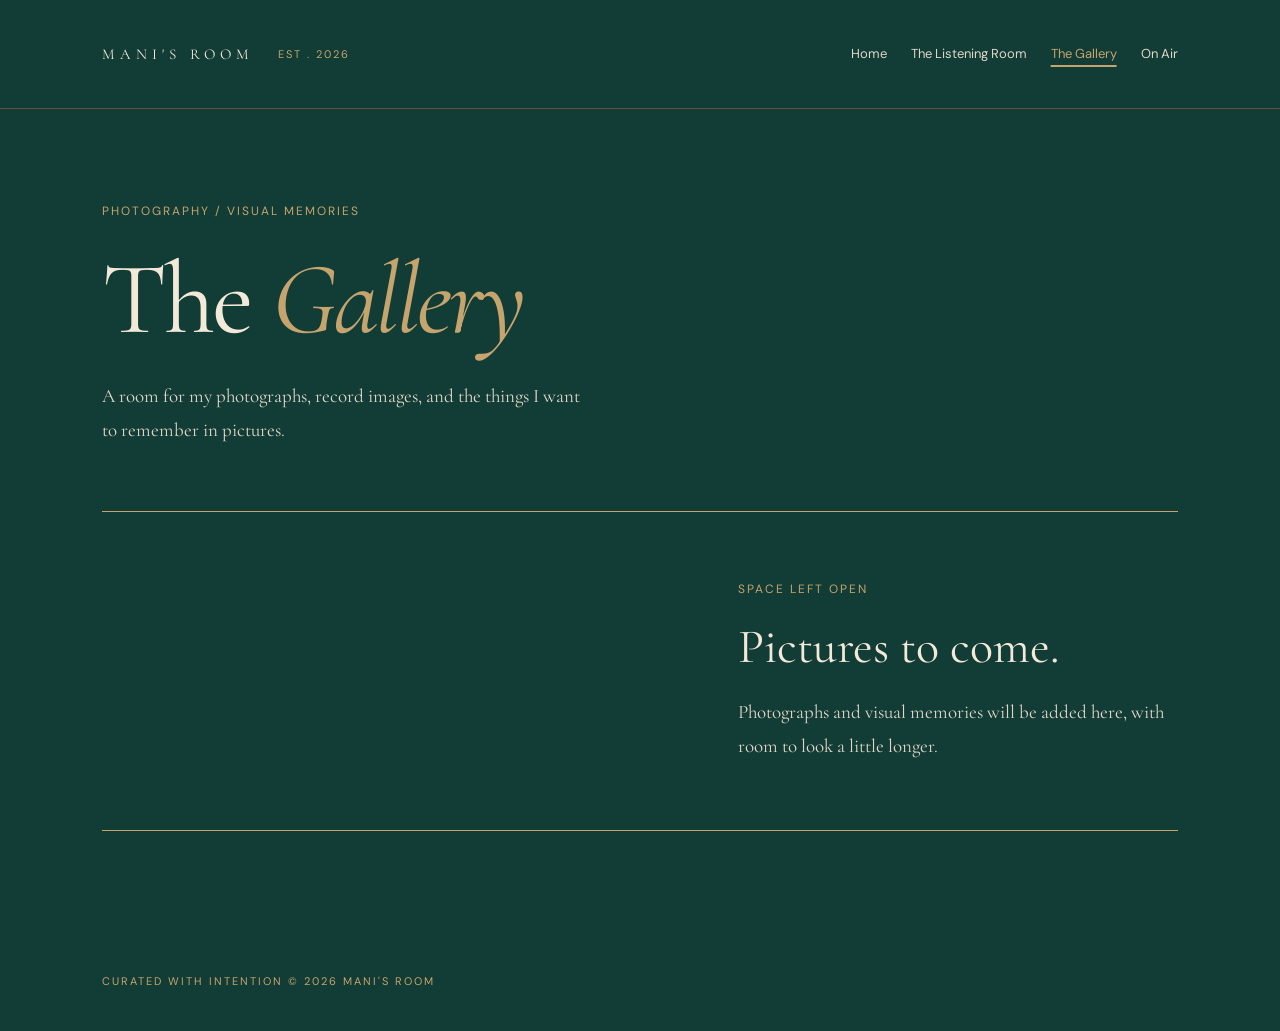
==== gallery.html @ 36a0f58a "Add personal rooms and accessible shared navigation" ====
<!DOCTYPE html>
<html lang="en">
<head>
    <meta charset="UTF-8">
    <meta name="viewport" content="width=device-width, initial-scale=1.0">
    <title>The Gallery | Mani's Room</title>
    <link rel="stylesheet" href="style.css">
</head>
<body>
    <a class="skip-link" href="#main-content">Skip to content</a>
    <header class="site-header">
        <div class="site-identity">
            <a class="logo" href="index.html">MANI'S ROOM</a>
            <span class="edition">EST . 2026</span>
        </div>
        <nav class="site-nav" aria-label="Main navigation">
            <ul>
                <li><a href="index.html">Home</a></li>
                <li><a href="listening.html">The Listening Room</a></li>
                <li><a href="gallery.html" aria-current="page">The Gallery</a></li>
                <li><a href="radio.html">On Air</a></li>
            </ul>
        </nav>
    </header>

    <main id="main-content" class="room room--gallery" tabindex="-1">
        <div class="room-intro">
            <p class="room-label">PHOTOGRAPHY / VISUAL MEMORIES</p>
            <h1>The <em>Gallery</em></h1>
            <p class="room-description">A room for my photographs, record images, and the things I want to remember in pictures.</p>
        </div>
        <section class="gallery-space" aria-labelledby="gallery-heading">
            <div class="gallery-note">
                <p class="room-label">SPACE LEFT OPEN</p>
                <h2 id="gallery-heading">Pictures to come.</h2>
                <p>Photographs and visual memories will be added here, with room to look a little longer.</p>
            </div>
        </section>
    </main>

    <footer>
        <p>CURATED WITH INTENTION &copy; 2026 MANI'S ROOM</p>
    </footer>
</body>
</html>
---- style.css ----
@import url('https://fonts.googleapis.com/css2?family=Cormorant+Garamond:wght@400;500;600&family=DM+Sans:wght@400;500;600&display=swap');


:root {
  --espresso: #123C36;
  --cream: #F3E9D8;
  --brass: #C5A46D;
  --plum: #B85D32;
  --muted: #E0D7C8;
}


* {
  box-sizing: border-box;
}

html {
  scroll-behavior: smooth;
}

body {
  margin: 0;
  background: var(--espresso);
  color: var(--cream);
  font-family: "Cormorant Garamond", Georgia, serif;
}

.site-header {
  display: flex;
  justify-content: space-between;
  align-items: center;
  padding: 32px 8%;
  border-bottom: 1px solid #665044;
}

.logo {
  font-size: 15px;
  letter-spacing: 5px;
}

.edition, .eyebrow, .button, footer {
  font-family: "DM Sans", sans-serif;
  letter-spacing: 2px;
  font-size: 11px;
}

.edition, .eyebrow {
  color: var(--brass);
}

.hero {
  min-height: 75vh;
  display: flex;
  flex-direction: column;
  align-items: center;
  justify-content: center;
  padding: 80px 8%;
  text-align: center;
}

h1 {
  font-size: clamp(55px, 9vw, 120px);
  font-weight: normal;
  line-height: 1.05;
  letter-spacing: -3px;
  margin: 25px 0;
}

h1 em {
  color: var(--brass);
  font-weight: normal;
}

.intro {
  font-size: 19px;
  line-height: 1.7;
  color: var(--muted);
  max-width: 440px;
  text-align:center;
}

.button {
  display: inline-block;
  margin-top: 28px;
  padding: 18px 28px;
  background: var(--plum);
  color: white;
  text-decoration: none;
  border-radius: 3px;
  transition: background 0.2s;
}

.button:hover {
  background: #9C6670;
}

.about {
  padding: 100px 8%;
  background: #1C2825;
}

.about > p:first-child {
  color: var(--brass);
  font-family: "DM Sans", sans-serif;
  font-size: 11px;
  letter-spacing: 2px;
}

.about h2 {
  font-size: clamp(36px, 5vw, 65px);
  font-weight: normal;
}


.about > p:last-child {
  max-width: 550px;
  color: var(--muted);
  line-height: 1.8;
  font-size: 18px;
}

.hero-photo {
  width: 100%;
  max-width: 560px;
  margin: 50px auto 0;
}

.hero-photo img {
  display: block;
  width: 100%;
  height: auto;
  border-radius: 2px;
}

footer {
  padding: 32px 8%;
  color: var(--brass);
}

@media (max-width: 600px) {
  .site-header {
    padding: 24px 6%;
  }

  .hero, .about {
    padding-left: 6%;
    padding-right: 6%;
  }

  .logo {
    letter-spacing: 2px;
  }
}


@media (prefers-reduced-motion: reduce) {
  html {
    scroll-behavior: auto;
  }

  .button {
    transition: none;
  }
}

/* Shared navigation: all four rooms stay visible, including on phones. */
.site-header {
  flex-wrap: wrap;
  gap: 24px 40px;
}

.site-identity {
  display: flex;
  align-items: center;
  flex-wrap: wrap;
  gap: 16px 24px;
}

.logo {
  color: var(--cream);
  text-decoration: none;
}

.site-nav ul {
  display: flex;
  flex-wrap: wrap;
  gap: 8px 24px;
  list-style: none;
  padding: 0;
  margin: 0;
}

.site-nav a {
  display: inline-flex;
  align-items: center;
  min-height: 44px;
  font-family: "DM Sans", sans-serif;
  font-size: 13px;
  line-height: 1.5;
  color: var(--muted);
  text-decoration: none;
  text-underline-offset: 7px;
}

.site-nav a:hover,
.site-nav a[aria-current="page"] {
  color: var(--brass);
  text-decoration: underline;
}

.site-nav a[aria-current="page"] {
  text-decoration-thickness: 2px;
}

a:focus-visible {
  outline: 2px solid var(--cream);
  outline-offset: 5px;
}

.skip-link {
  position: absolute;
  top: 12px;
  left: 12px;
  z-index: 1;
  transform: translateY(-200%);
  padding: 14px 20px;
  background: var(--cream);
  color: var(--espresso);
  font-family: "DM Sans", sans-serif;
}

.skip-link:focus {
  transform: translateY(0);
}

/* Shared room typography; each room below has its own composition. */
.room {
  padding: 80px 8% 100px;
  min-height: 75vh;
}

.room-label {
  font-family: "DM Sans", sans-serif;
  font-size: 12px;
  line-height: 1.7;
  letter-spacing: 2px;
  color: var(--brass);
}

.room h1 {
  font-size: clamp(48px, 8vw, 104px);
}

.room h2 {
  font-size: clamp(30px, 4vw, 48px);
  font-weight: normal;
  line-height: 1.15;
  margin: 20px 0;
}

.room-description,
.listening-shelf > p:last-child,
.gallery-note > p:last-child,
.radio-note > p:last-child {
  font-size: 19px;
  line-height: 1.8;
  color: var(--muted);
  max-width: 480px;
}

/* A listening corner, with a quiet shelf for future playlists. */
.room--listening {
  display: grid;
  grid-template-columns: minmax(0, 1.2fr) minmax(0, 1fr);
  align-items: center;
  gap: 64px;
}

.listening-shelf {
  border-top: 1px solid var(--brass);
  padding-top: 32px;
}

/* An open wall; the empty space is intentional until pictures arrive. */
.gallery-space {
  margin-top: 64px;
  min-height: 320px;
  border-top: 1px solid var(--brass);
  border-bottom: 1px solid var(--brass);
  display: flex;
  align-items: flex-end;
  justify-content: flex-end;
  padding: 48px 0;
}

.gallery-note {
  width: 100%;
  max-width: 440px;
}

/* A still, centered waiting room for a future broadcast. */
.room--radio {
  text-align: center;
  display: flex;
  flex-direction: column;
  align-items: center;
  justify-content: center;
}

.room--radio .room-description,
.radio-note > p:last-child {
  margin-left: auto;
  margin-right: auto;
}

.signal-dot {
  display: inline-block;
  width: 7px;
  height: 7px;
  margin-right: 8px;
  border-radius: 50%;
  background: var(--brass);
}

.radio-note {
  margin-top: 48px;
  padding-top: 32px;
  border-top: 1px solid var(--brass);
  width: 100%;
  max-width: 480px;
}

@media (max-width: 900px) {
  .site-nav {
    width: 100%;
  }

  .room--listening {
    grid-template-columns: minmax(0, 1fr);
    gap: 48px;
  }
}

@media (max-width: 600px) {
  .site-nav ul {
    gap: 4px 20px;
  }

  .room {
    padding: 64px 6% 80px;
  }

  .gallery-space {
    margin-top: 48px;
    min-height: 240px;
  }
}
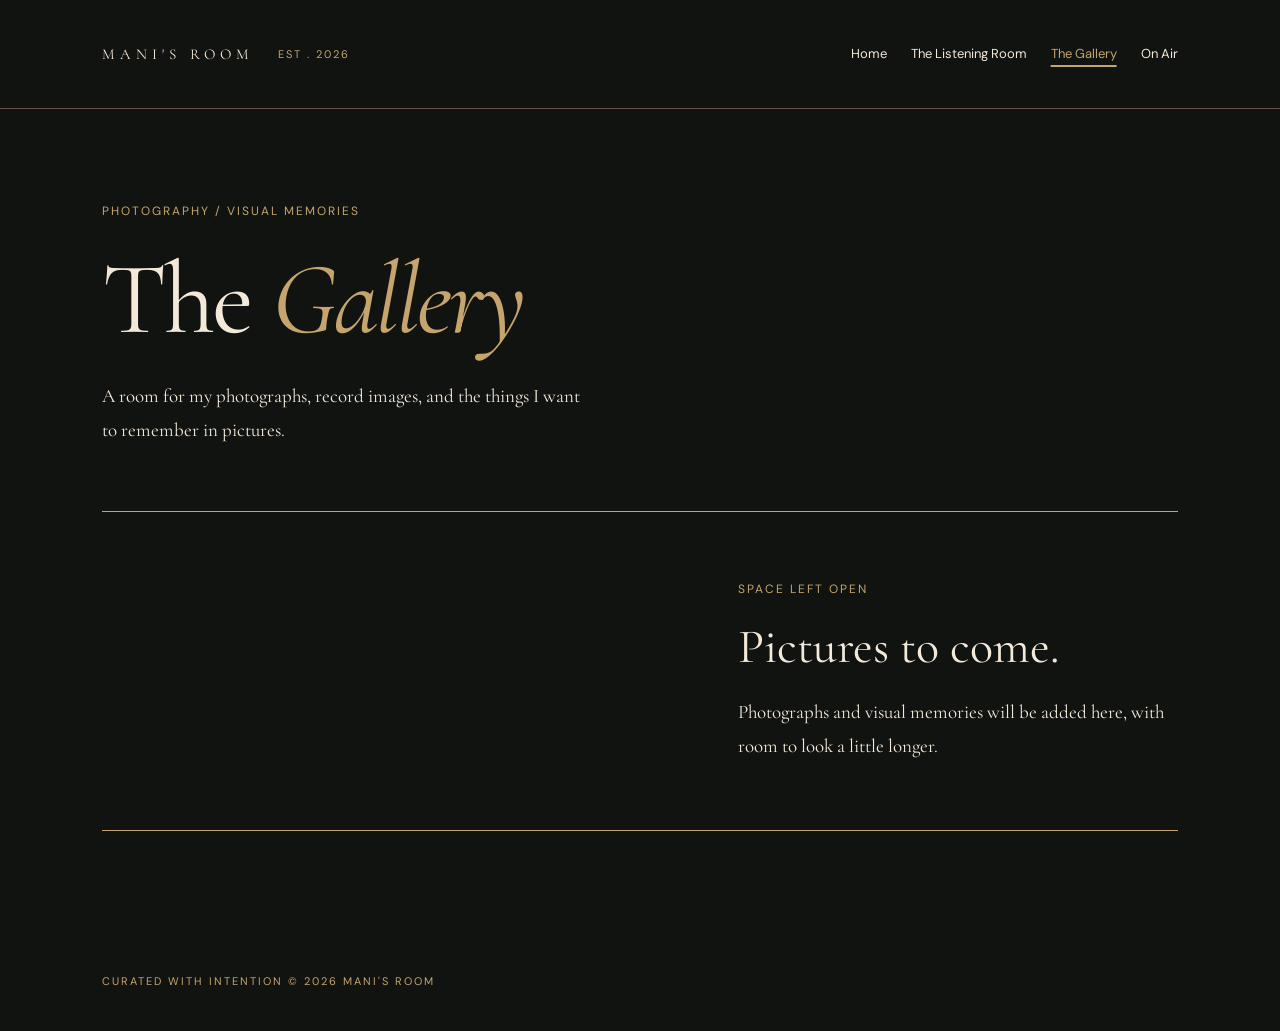
==== commit 64583922: "Apply distinct room backgrounds and warm parchment text" ====
--- a/gallery.html
+++ b/gallery.html
@@ -6,7 +6,7 @@
     <title>The Gallery | Mani's Room</title>
     <link rel="stylesheet" href="style.css">
 </head>
-<body>
+<body class="room-gallery">
     <a class="skip-link" href="#main-content">Skip to content</a>
     <header class="site-header">
         <div class="site-identity">
@@ -43,3 +43,4 @@
     </footer>
 </body>
 </html>
+
--- a/style.css
+++ b/style.css
@@ -10,7 +10,8 @@
   --cream: #F3E9D8;
   --brass: #C5A46D;
   --plum: #B85D32;
-  --muted: #E0D7C8;
+  --muted: var(--cream);
+  --room-background: var(--espresso);
 }
 
 
@@ -24,9 +25,22 @@
 
 body {
   margin: 0;
-  background: var(--espresso);
+  background: var(--room-background);
   color: var(--cream);
   font-family: "Cormorant Garamond", Georgia, serif;
+}
+
+/* Theme the whole page, including navigation and footer. Home keeps its forest. */
+body.room-listening {
+  --room-background: #102822;
+}
+
+body.room-gallery {
+  --room-background: #111311;
+}
+
+body.room-radio {
+  --room-background: #3B1723;
 }
 
 .site-header {
@@ -359,3 +373,4 @@
     min-height: 240px;
   }
 }
+
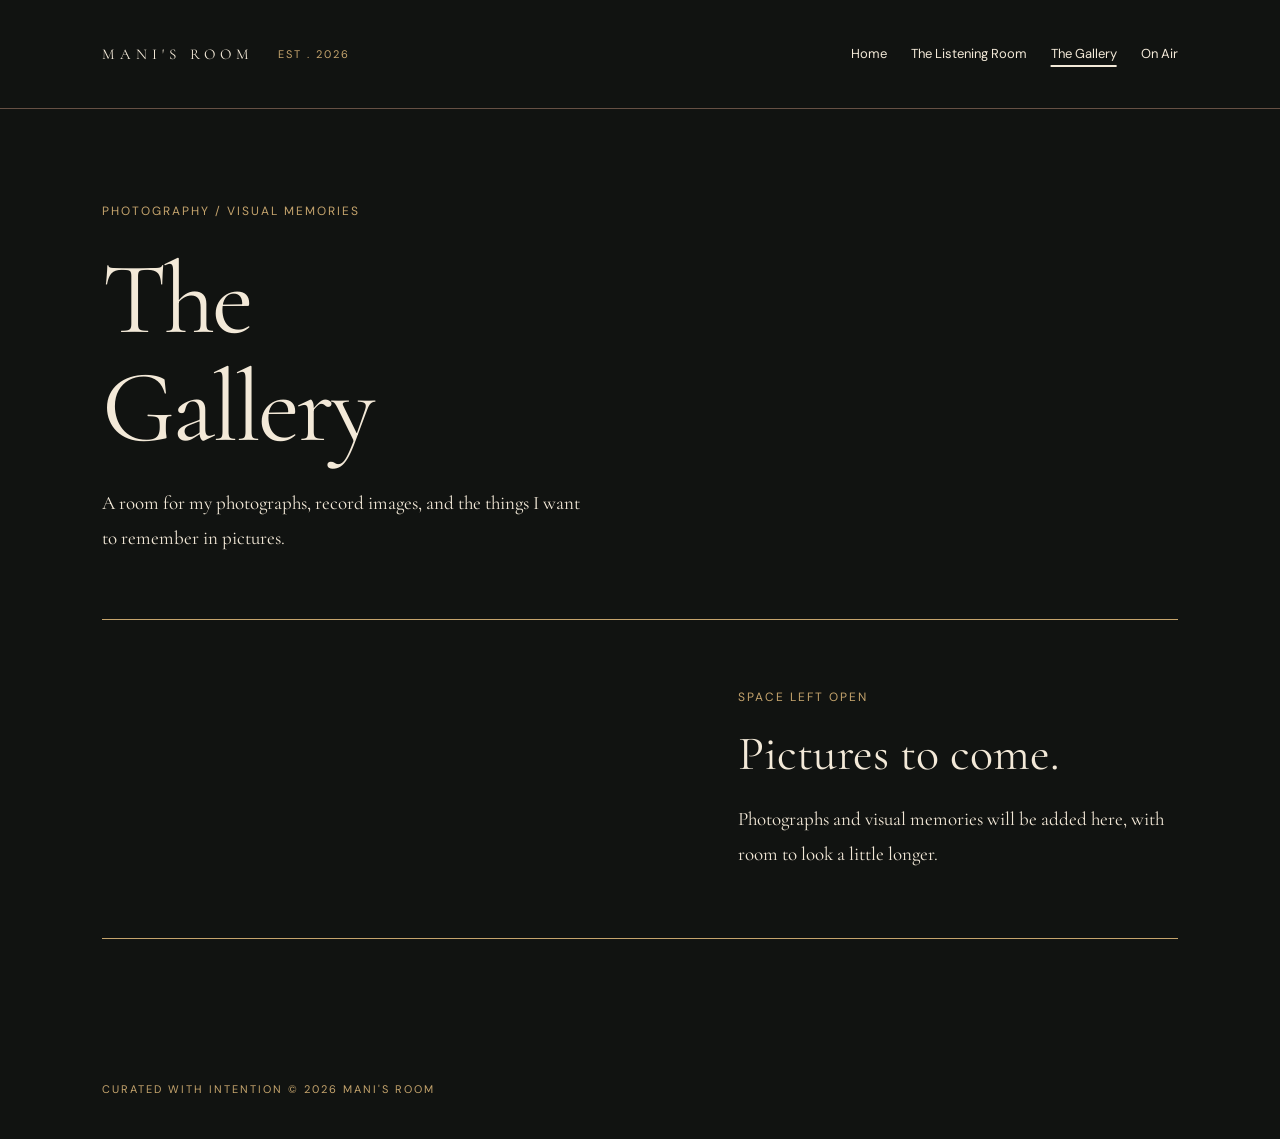
==== commit e44f9ecd: "little changes to remove italics from gallery and radio   headings, and to change the font of the ho" ====
--- a/gallery.html
+++ b/gallery.html
@@ -26,7 +26,7 @@
     <main id="main-content" class="room room--gallery" tabindex="-1">
         <div class="room-intro">
             <p class="room-label">PHOTOGRAPHY / VISUAL MEMORIES</p>
-            <h1>The <em>Gallery</em></h1>
+            <h1>The<br>Gallery</h1>
             <p class="room-description">A room for my photographs, record images, and the things I want to remember in pictures.</p>
         </div>
         <section class="gallery-space" aria-labelledby="gallery-heading">
--- a/style.css
+++ b/style.css
@@ -1,6 +1,4 @@
-
-
-
+@import url('https://fonts.googleapis.com/css2?family=Great+Vibes&display=swap');
 
 @import url('https://fonts.googleapis.com/css2?family=Cormorant+Garamond:wght@400;500;600&family=DM+Sans:wght@400;500;600&display=swap');
 
@@ -85,7 +83,7 @@
 }
 
 h1 em {
-  color: var(--brass);
+  color: var(--cream);
   font-weight: normal;
 }
 
@@ -222,7 +220,7 @@
 
 .site-nav a:hover,
 .site-nav a[aria-current="page"] {
-  color: var(--brass);
+  color: var(--cream);
   text-decoration: underline;
 }
 
@@ -373,4 +371,85 @@
     min-height: 240px;
   }
 }
-
+.home-script {
+  display: block;
+  font-family: "Great Vibes", cursive;
+  font-size: clamp(2.25rem, 4.5vw, 3.5rem);
+  font-weight: 400;
+  font-style: normal;
+  letter-spacing: 0;
+  word-spacing: 6px;
+  line-height: 1.6;
+  color: var(--cream);
+}
+.hero h1 {
+  font-style: italic;
+  font-weight: 400;
+  letter-spacing: -1px;
+}
+
+
+/* Home flows from invitation to portrait to introduction, without a tall hero. */
+.home-page .hero {
+  min-height: 0;
+  padding-top: 48px;
+  padding-bottom: 0;
+}
+
+.home-page .hero .eyebrow {
+  margin: 0;
+}
+
+.home-page .intro {
+  margin: 0;
+}
+
+.home-page .hero-photo {
+  max-width: 480px;
+  margin-top: 24px;
+}
+
+.home-page .about {
+  padding-top: 28px;
+  padding-bottom: 48px;
+  text-align: center;
+}
+
+.home-page .about > p:first-child {
+  margin: 0;
+}
+
+.home-page .about h2 {
+  margin: 16px 0;
+}
+
+/* The paragraph is no longer the last child: the listening link follows it. */
+.home-page .about > p:last-of-type {
+  max-width: 550px;
+  margin: 0 auto;
+  color: var(--muted);
+  line-height: 1.8;
+  font-size: 18px;
+}
+
+.home-page .about .button {
+  margin-top: 24px;
+  max-width: 100%;
+  line-height: 1.6;
+  white-space: normal;
+}
+
+@media (max-width: 600px) {
+  .home-page .hero {
+    padding-top: 32px;
+  }
+
+  .home-page .hero-photo {
+    margin-top: 20px;
+  }
+
+  .home-page .about {
+    padding-top: 24px;
+    padding-bottom: 36px;
+  }
+}
